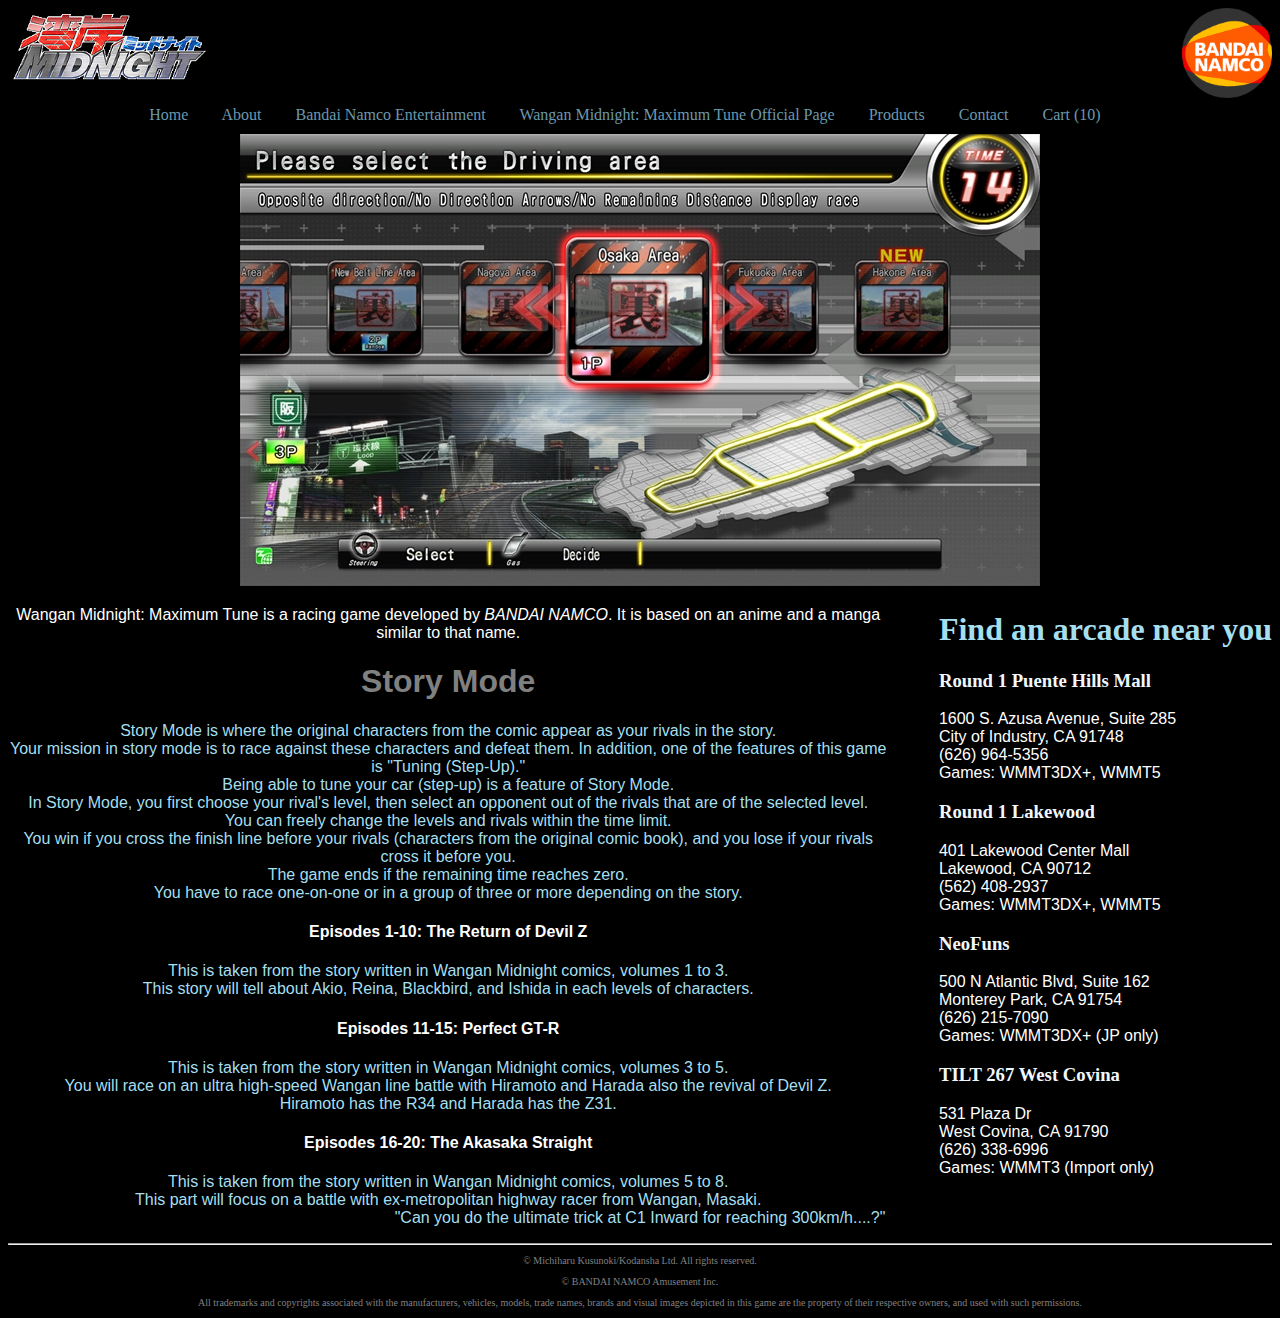
==== about.html @ fff6cd52 "adding new data" ====
<!DOCTYPE html>
<html>
	<head>
		<meta name="viewport" content="width=device-width, initial-scale=1.0">
		<title>About | Wangan Midnight: Maximum Tune</title>
		<link rel="stylesheet" href="css/style.css">
	</head>
	
	<body>
		<header>
			<a href="index.html"><img width="200px" src="img/wangan_midnight_logo.png"></a>
			<a href="https://www.bandainamcoent.com/"><img id="bandai" width="90px" src="img/bandai2.png"></a>
		</header>
		
		<nav>
			<a href="index.html">Home</a>
			<a href="about.html">About</a>
			<a href="https://www.bandainamcoent.com/">Bandai Namco Entertainment</a>
			<a href="http://wanganmaxi-official.com/">Wangan Midnight: Maximum Tune Official Page</a>
			<a href="products.html">Products</a>
			<a href="contact.html">Contact</a>
			<a href="cart.html">Cart (10)</a>
		</nav>
		
		<section>
			<center><img src="img/multicab.jpg"></center>
		</section>
		
		<article>
			<h1>Find an arcade near you</h1>
				<p id="location">
					<h3>Round 1 Puente Hills Mall</h3>
					<p class="loc">1600 S. Azusa Avenue, Suite 285<br>
					City of Industry, CA 91748<br>
					(626) 964-5356<br>
					Games: WMMT3DX+, WMMT5</p>
					
					<h3>Round 1 Lakewood</h3>
					<p class="loc">401 Lakewood Center Mall<br>	
					Lakewood, CA 90712<br>
					(562) 408-2937<br>
					Games: WMMT3DX+, WMMT5</p>
					
					<h3>NeoFuns</h3>
					<p class="loc">500 N Atlantic Blvd, Suite 162<br>	
					Monterey Park, CA 91754<br>
					(626) 215-7090<br>
					Games: WMMT3DX+ (JP only)</p>
					
					<h3>TILT 267 West Covina</h3>
					<p class="loc">531 Plaza Dr<br>
					West Covina, CA 91790<br>
					(626) 338-6996<br>
					Games: WMMT3 (Import only)</p>
				</p>
		</article>
		
		<aside>
			<p class="parawhite">Wangan Midnight: Maximum Tune is a racing game developed by <i>BANDAI NAMCO</i>.
			It is based on an anime and a manga similar to that name.
			</p>
			<h1 id="articleh1">Story Mode</h1>
			<p class="parablue" id="premises">
			Story Mode is where the original characters from the comic appear as your rivals in the story.<br>
			
			Your mission in story mode is to race against these characters and defeat them. In addition, one of the features of this game is "Tuning (Step-Up)."<br>
			
			Being able to tune your car (step-up) is a feature of Story Mode.<br>

			In Story Mode, you first choose your rival's level, then select an opponent out of the rivals that are of the selected level.<br> 
			
			You can freely change the levels and rivals within the time limit.<br>

			You win if you cross the finish line before your rivals (characters from the original comic book), and you lose if your rivals cross it before you. <br>
			
			The game ends if the remaining time reaches zero.<br>

			You have to race one-on-one or in a group of three or more depending on the story.
			</p>
			<h4 class="parawhite">Episodes 1-10: The Return of Devil Z</h4>
			<p class="parablue" id="returnz">
				This is taken from the story written in Wangan Midnight comics, volumes 1 to 3.<br>
				This story will tell about Akio, Reina, Blackbird, and Ishida in each levels of characters. 
			</p>
			<h4 class="parawhite">Episodes 11-15: Perfect GT-R</h4>
			<p class="parablue" id="gtr">
				This is taken from the story written in Wangan Midnight comics, volumes 3 to 5.<br>
				You will race on an ultra high-speed Wangan line battle with Hiramoto and Harada also the revival of Devil Z.<br>
				Hiramoto has the R34 and Harada has the Z31.
			</p>
			<h4 class="parawhite">Episodes 16-20: The Akasaka Straight</h4>
			<p class="parablue" id="akasaka">
				This is taken from the story written in Wangan Midnight comics, volumes 5 to 8.<br>
				This part will focus on a battle with ex-metropolitan highway racer from Wangan, Masaki.<br>
				"Can you do the ultimate trick at C1 Inward for reaching 300km/h....?"
			</p>
		</aside>
		
		<footer>
			<hr />
			<p>&copy; Michiharu Kusunoki/Kodansha Ltd. All rights reserved. </p>
			<p>&copy; BANDAI NAMCO Amusement Inc.</p>
			<p>All trademarks and copyrights  associated with the manufacturers, vehicles, models, trade names, brands and visual images depicted in this game are the property of their respective owners, and used with such permissions.</p>
		</footer>
	</body>
</html>
---- css/style.css ----
body {
	background-color: black;
}	

nav {
	padding: 10px 10px;
	text-align: center;
	font-family: Segoe UI;
}	

nav a {
	padding-right: 30px;
	color: #6B99AD;
	text-decoration: none;
}

a {
	color: white;
	text-decoration: none;
}	

a:hover {
	color: #919190;
}	

header {
	
}

article {
	padding-left: 4%;
	float: right;
}

h4 {
	text-align: center;
	color: gray;
}	

h3 {
	color: #F0F8FF;
	font-family: Verdana;
}	

h1 {
	color: #A5DFEF;
	font-family: Trebuchet MS;
}	

aside {
	
}	

#bandai {
	float: right;
}	

#articleh1 {
	text-align: center;
	color: gray;
	font-family: "nobel-bold",Helvetica,sans-serif;
}

#productcat {
	color: white;
	text-align: center;
	font-family: Candara;
}	

footer {
	color: gray;
	text-align: center;
	font-family: Lucida Console;
	font-size: 10px;
}	

.loc {
	color: white;
	font-family: "Lucida Sans Unicode", "Lucida Grande", sans-serif;
}	

.parawhite {
	color: white;
	text-align: center;
	font-family: Tahoma, Geneva, sans-serif;
}	

.parablue {
	color: #A5DFEF;
	text-align: center;
	font-family: Tahoma, Geneva, sans-serif;
}	

.parabluenoctr {
	color: #A5DFEF;
	font-size: 24px;
	font-family: Tahoma, Geneva, sans-serif;
}	

.parawhitenoctr {
	color: white;
	font-family: Tahoma, Geneva, sans-serif;
}
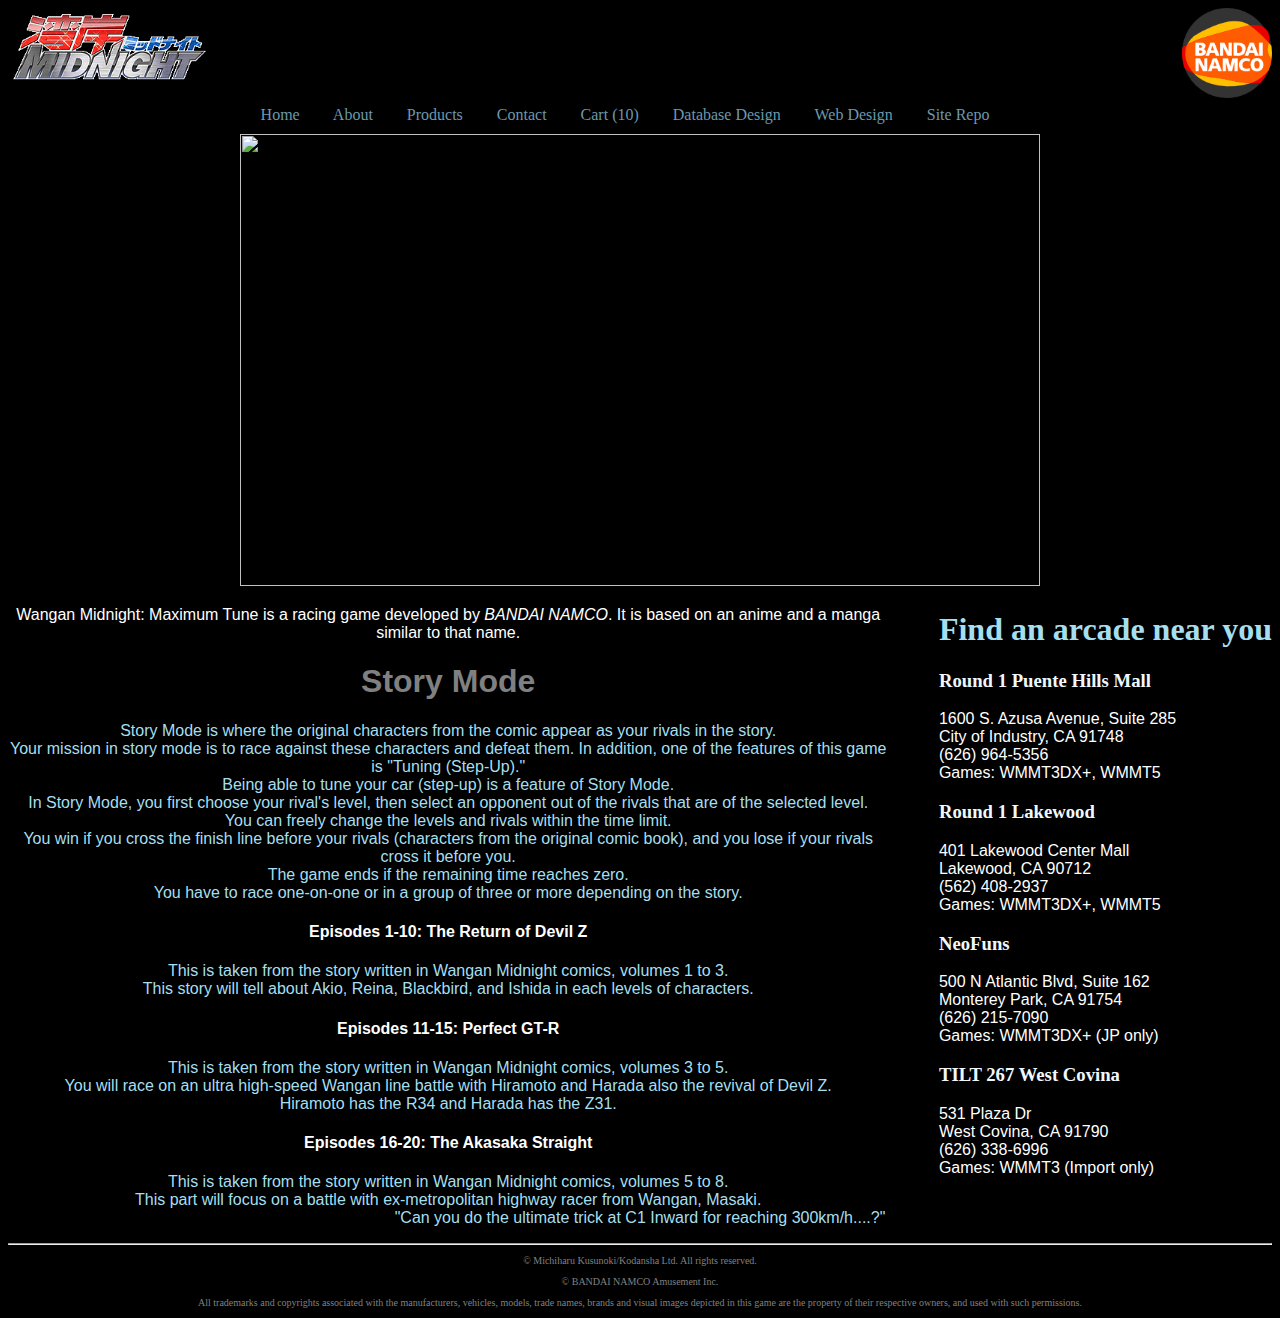
==== commit e4deb7c6: "reduced navbar options" ====
--- a/about.html
+++ b/about.html
@@ -8,22 +8,23 @@
 	
 	<body>
 		<header>
-			<a href="index.html"><img width="200px" src="img/wangan_midnight_logo.png"></a>
+			<a href="http://wanganmaxi-official.com/"><img width="200px" src="img/wangan_midnight_logo.png"></a>
 			<a href="https://www.bandainamcoent.com/"><img id="bandai" width="90px" src="img/bandai2.png"></a>
 		</header>
 		
 		<nav>
 			<a href="index.html">Home</a>
 			<a href="about.html">About</a>
-			<a href="https://www.bandainamcoent.com/">Bandai Namco Entertainment</a>
-			<a href="http://wanganmaxi-official.com/">Wangan Midnight: Maximum Tune Official Page</a>
 			<a href="products.html">Products</a>
 			<a href="contact.html">Contact</a>
 			<a href="cart.html">Cart (10)</a>
+			<a href="media/datamodel.png">Database Design</a>
+			<a href="media/sitedesign.pptx">Web Design</a>
+			<a href="https://github.com/XCore64/cis3610-mt5">Site Repo</a>
 		</nav>
 		
 		<section>
-			<center><img src="img/multicab.jpg"></center>
+			<center><img height="452px" width="800px" src="img/multicab2.jpg"></center>
 		</section>
 		
 		<article>
--- a/css/style.css
+++ b/css/style.css
@@ -72,6 +72,7 @@
 	text-align: center;
 	font-family: Lucida Console;
 	font-size: 10px;
+	text-decoration: none;
 }	
 
 .loc {
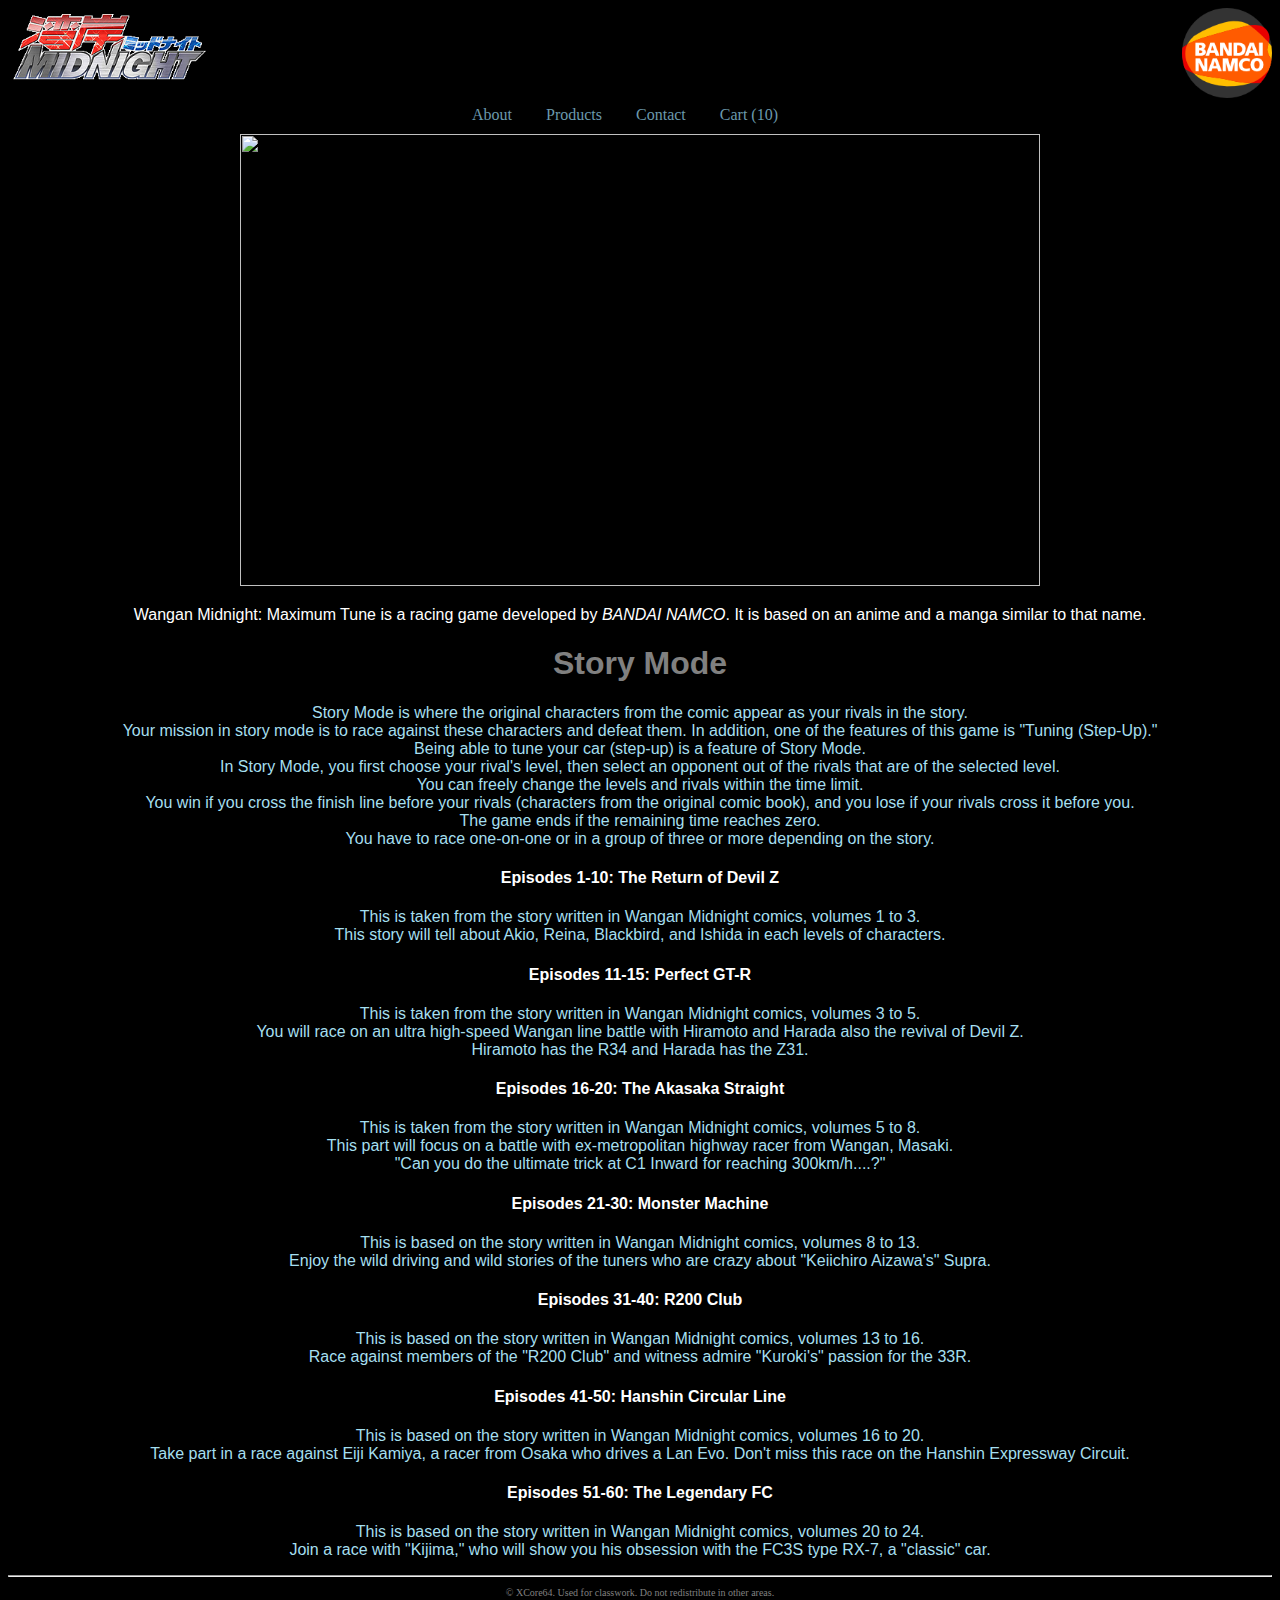
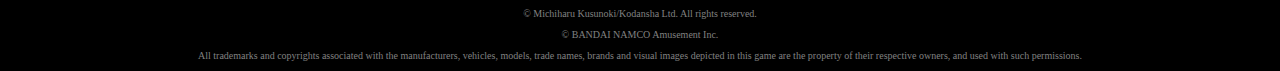
==== commit bb8ee1b1: "Updated about.html" ====
--- a/about.html
+++ b/about.html
@@ -4,57 +4,27 @@
 		<meta name="viewport" content="width=device-width, initial-scale=1.0">
 		<title>About | Wangan Midnight: Maximum Tune</title>
 		<link rel="stylesheet" href="css/style.css">
+		<meta name="author" content="XCore64">
 	</head>
 	
 	<body>
 		<header>
-			<a href="http://wanganmaxi-official.com/"><img width="200px" src="img/wangan_midnight_logo.png"></a>
+			<a href="index.html"><img width="200px" src="img/wangan_midnight_logo.png"></a>
 			<a href="https://www.bandainamcoent.com/"><img id="bandai" width="90px" src="img/bandai2.png"></a>
 		</header>
 		
 		<nav>
-			<a href="index.html">Home</a>
 			<a href="about.html">About</a>
 			<a href="products.html">Products</a>
 			<a href="contact.html">Contact</a>
 			<a href="cart.html">Cart (10)</a>
-			<a href="media/datamodel.png">Database Design</a>
-			<a href="media/sitedesign.pptx">Web Design</a>
-			<a href="https://github.com/XCore64/cis3610-mt5">Site Repo</a>
 		</nav>
 		
 		<section>
 			<center><img height="452px" width="800px" src="img/multicab2.jpg"></center>
 		</section>
 		
-		<article>
-			<h1>Find an arcade near you</h1>
-				<p id="location">
-					<h3>Round 1 Puente Hills Mall</h3>
-					<p class="loc">1600 S. Azusa Avenue, Suite 285<br>
-					City of Industry, CA 91748<br>
-					(626) 964-5356<br>
-					Games: WMMT3DX+, WMMT5</p>
-					
-					<h3>Round 1 Lakewood</h3>
-					<p class="loc">401 Lakewood Center Mall<br>	
-					Lakewood, CA 90712<br>
-					(562) 408-2937<br>
-					Games: WMMT3DX+, WMMT5</p>
-					
-					<h3>NeoFuns</h3>
-					<p class="loc">500 N Atlantic Blvd, Suite 162<br>	
-					Monterey Park, CA 91754<br>
-					(626) 215-7090<br>
-					Games: WMMT3DX+ (JP only)</p>
-					
-					<h3>TILT 267 West Covina</h3>
-					<p class="loc">531 Plaza Dr<br>
-					West Covina, CA 91790<br>
-					(626) 338-6996<br>
-					Games: WMMT3 (Import only)</p>
-				</p>
-		</article>
+		<!-- REMOVED ARTICLE -->
 		
 		<aside>
 			<p class="parawhite">Wangan Midnight: Maximum Tune is a racing game developed by <i>BANDAI NAMCO</i>.
@@ -95,10 +65,31 @@
 				This part will focus on a battle with ex-metropolitan highway racer from Wangan, Masaki.<br>
 				"Can you do the ultimate trick at C1 Inward for reaching 300km/h....?"
 			</p>
+			<h4 class="parawhite">Episodes 21-30: Monster Machine</h4>
+			<p class="parablue" id="monster">
+				This is based on the story written in Wangan Midnight comics, volumes 8 to 13. <br>
+				Enjoy the wild driving and wild stories of the tuners who are crazy about "Keiichiro Aizawa's" Supra. <br>
+			</p>
+			<h4 class="parawhite">Episodes 31-40: R200 Club</h4>
+			<p class="parablue" id="r2k">
+				This is based on the story written in Wangan Midnight comics, volumes 13 to 16. <br>
+				Race against members of the "R200 Club" and witness admire "Kuroki's" passion for the 33R.<br>
+			</p>
+			<h4 class="parawhite">Episodes 41-50: Hanshin Circular Line</h4>
+			<p class="parablue" id="hanshin">
+				This is based on the story written in Wangan Midnight comics, volumes 16 to 20. <br>
+				Take part in a race against Eiji Kamiya, a racer from Osaka who drives a Lan Evo. Don't miss this race on the Hanshin Expressway Circuit. <br>
+			</p>
+			<h4 class="parawhite">Episodes 51-60: The Legendary FC</h4>
+			<p class="parablue" id="fc">
+				This is based on the story written in Wangan Midnight comics, volumes 20 to 24. <br>
+				Join a race with "Kijima," who will show you his obsession with the FC3S type RX-7, a "classic" car. <br>
+			</p>
 		</aside>
 		
 		<footer>
 			<hr />
+			<p>&copy; XCore64. Used for classwork. Do not redistribute in other areas.</p>
 			<p>&copy; Michiharu Kusunoki/Kodansha Ltd. All rights reserved. </p>
 			<p>&copy; BANDAI NAMCO Amusement Inc.</p>
 			<p>All trademarks and copyrights  associated with the manufacturers, vehicles, models, trade names, brands and visual images depicted in this game are the property of their respective owners, and used with such permissions.</p>
